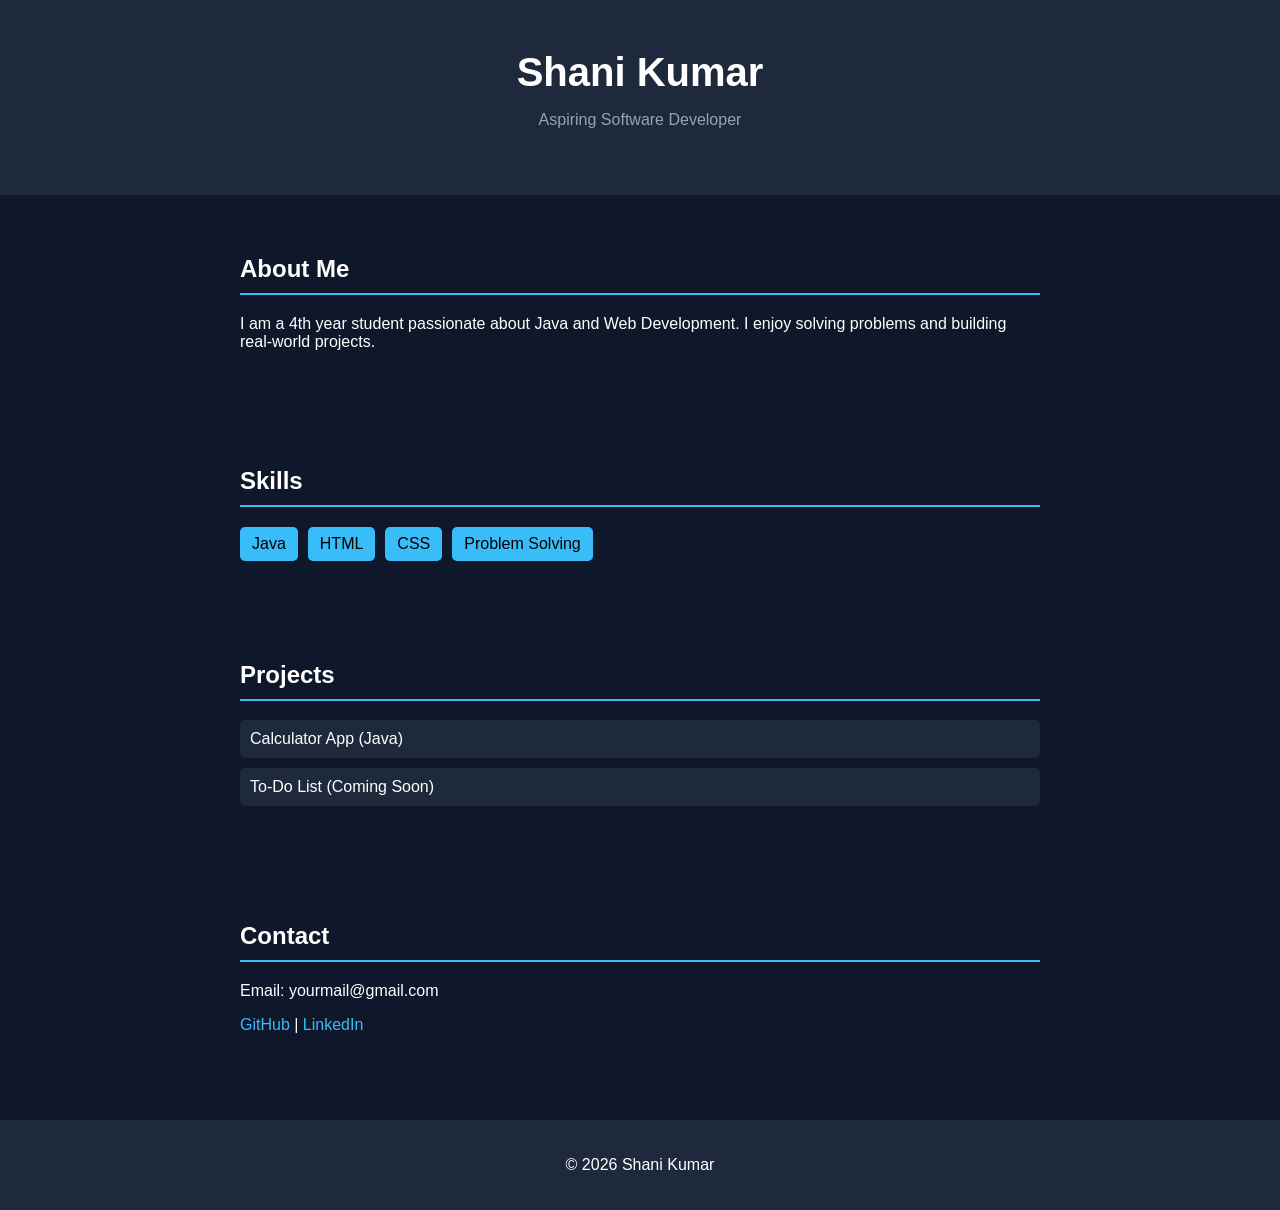
==== index.html @ be6fa973 "Rename Personal.html to index.html" ====
<!DOCTYPE html>
<html>
<head>
    <title>Shani Kumar | Portfolio</title>
    <link rel="stylesheet" href="style.css">
</head>
<body>

<header>
    <h1>Shani Kumar</h1>
    <p>Aspiring Software Developer</p>
</header>

<section class="about">
    <h2>About Me</h2>
    <p>I am a 4th year student passionate about Java and Web Development. I enjoy solving problems and building real-world projects.</p>
</section>

<section class="skills">
    <h2>Skills</h2>
    <div class="skill-box">
        <span>Java</span>
        <span>HTML</span>
        <span>CSS</span>
        <span>Problem Solving</span>
    </div>
</section>

<section class="projects">
    <h2>Projects</h2>
    <ul>
        <li>Calculator App (Java)</li>
        <li>To-Do List (Coming Soon)</li>
    </ul>
</section>

<section class="contact">
    <h2>Contact</h2>
    <p>Email: yourmail@gmail.com</p>
    <p>
        <a href="#">GitHub</a> |
        <a href="#">LinkedIn</a>
    </p>
</section>

<footer>
    <p>© 2026 Shani Kumar</p>
</footer>

</body>
</html>
---- style.css ----
body {
    margin: 0;
    font-family: Arial, sans-serif;
    background: #0f172a;
    color: white;
}

/* Header */
header {
    text-align: center;
    padding: 50px 20px;
    background: #1e293b;
}

header h1 {
    margin: 0;
    font-size: 40px;
}

header p {
    color: #94a3b8;
}

/* Sections */
section {
    padding: 40px;
    max-width: 800px;
    margin: auto;
}

h2 {
    border-bottom: 2px solid #38bdf8;
    padding-bottom: 10px;
}

/* Skills */
.skill-box {
    display: flex;
    gap: 10px;
    flex-wrap: wrap;
}

.skill-box span {
    background: #38bdf8;
    color: black;
    padding: 8px 12px;
    border-radius: 5px;
}

/* Projects */
.projects ul {
    list-style: none;
    padding: 0;
}

.projects li {
    background: #1e293b;
    padding: 10px;
    margin: 10px 0;
    border-radius: 5px;
}

/* Contact */
a {
    color: #38bdf8;
    text-decoration: none;
}

/* Footer */
footer {
    text-align: center;
    padding: 20px;
    background: #1e293b;
    margin-top: 30px;
}
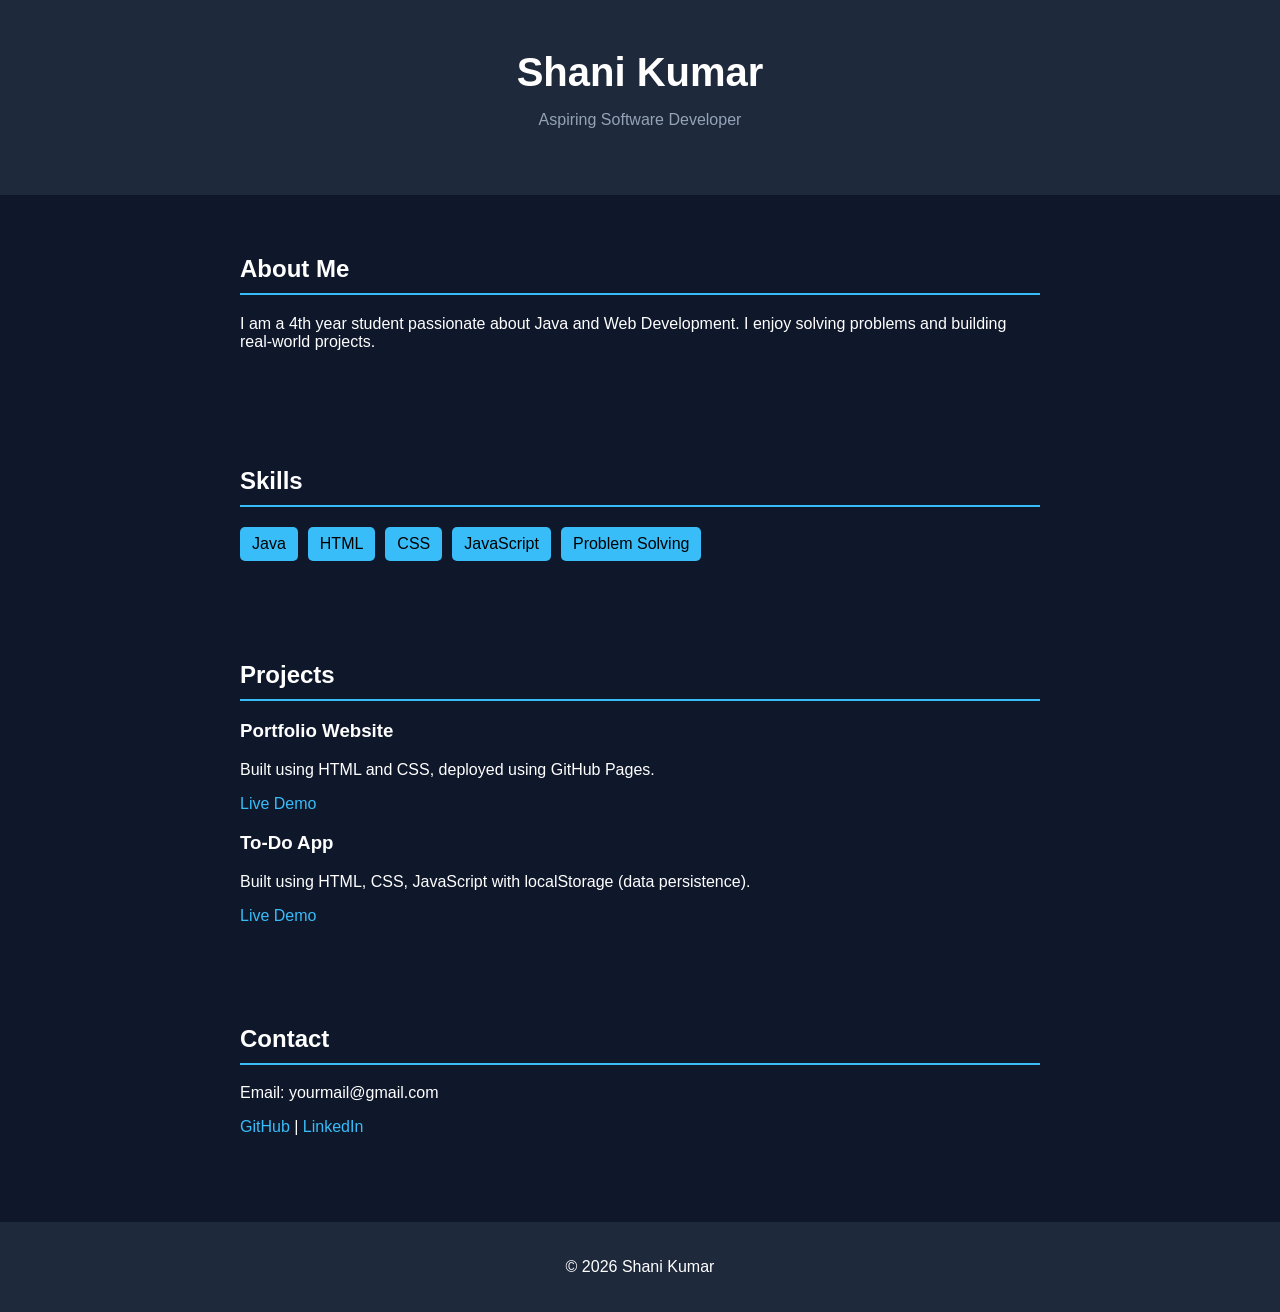
==== commit ce185340: "Update index.html" ====
--- a/index.html
+++ b/index.html
@@ -22,24 +22,34 @@
         <span>Java</span>
         <span>HTML</span>
         <span>CSS</span>
+        <span>JavaScript</span>
         <span>Problem Solving</span>
     </div>
 </section>
 
 <section class="projects">
     <h2>Projects</h2>
-    <ul>
-        <li>Calculator App (Java)</li>
-        <li>To-Do List (Coming Soon)</li>
-    </ul>
+
+    <div class="project">
+        <h3>Portfolio Website</h3>
+        <p>Built using HTML and CSS, deployed using GitHub Pages.</p>
+        <a href="https://shanikumar-dev.github.io/portfolio-website/" target="_blank">Live Demo</a>
+    </div>
+
+    <div class="project">
+        <h3>To-Do App</h3>
+        <p>Built using HTML, CSS, JavaScript with localStorage (data persistence).</p>
+        <a href="https://shanikumar-dev.github.io/todo-app/" target="_blank">Live Demo</a>
+    </div>
+
 </section>
 
 <section class="contact">
     <h2>Contact</h2>
     <p>Email: yourmail@gmail.com</p>
     <p>
-        <a href="#">GitHub</a> |
-        <a href="#">LinkedIn</a>
+        <a href="https://github.com/shanikumar-dev" target="_blank">GitHub</a> |
+        <a href="#" target="_blank">LinkedIn</a>
     </p>
 </section>
 
